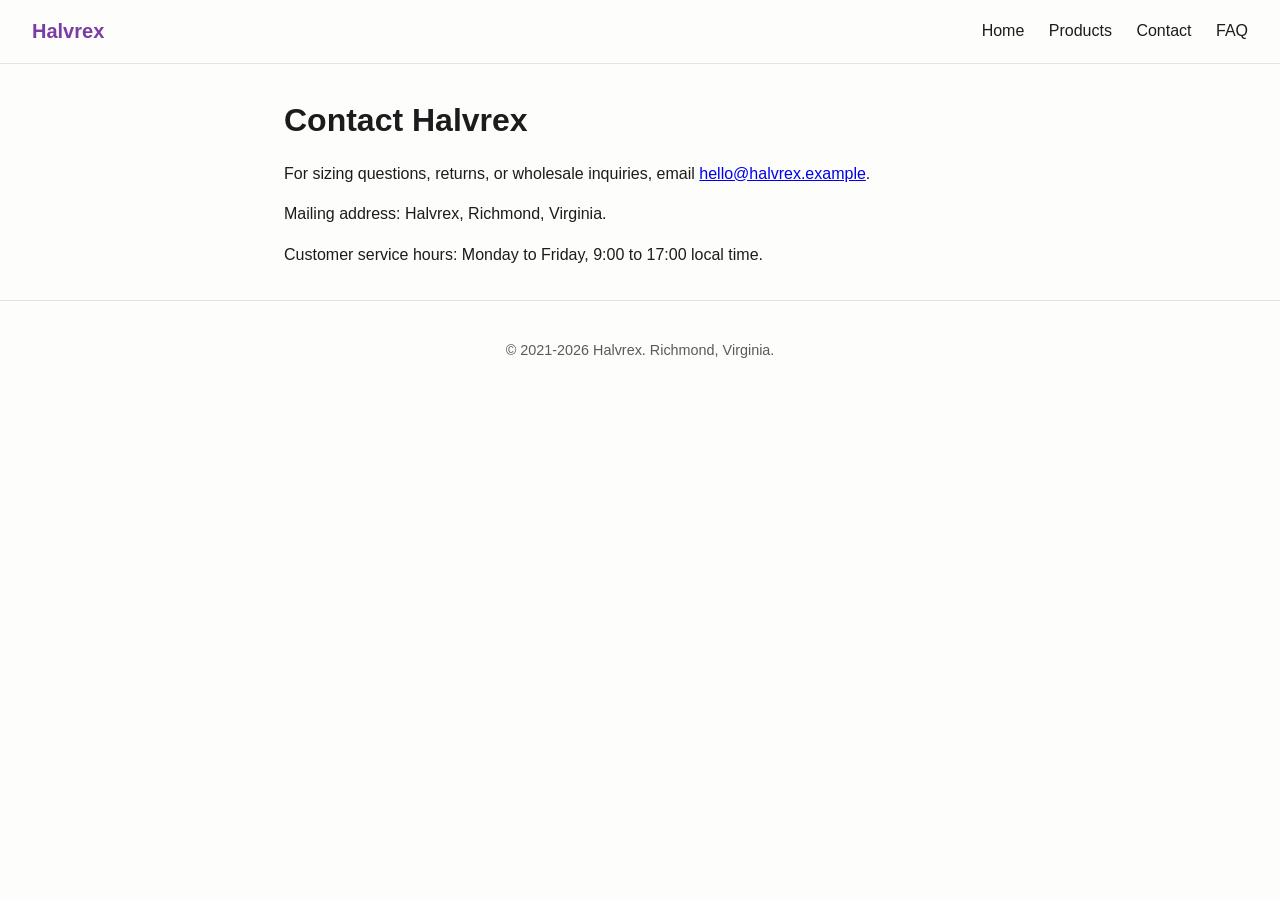
==== contact.html @ 4010bb0b "Initial site" ====
<!DOCTYPE html>
        <html lang="en">
        <head>
            <meta charset="utf-8">
            <meta name="viewport" content="width=device-width, initial-scale=1">
            <title>Halvrex — Contact</title>
            <meta name="description" content="Stability without the hardware.">
            <link rel="stylesheet" href="style.css">

        </head>
        <body>
            <header>
                <a class="brand" href="index.html">Halvrex</a>
                <nav>
                    <a href="index.html">Home</a>
        <a href="products.html">Products</a>
        <a href="contact.html">Contact</a>
        <a href="faq.html">FAQ</a>
                </nav>
            </header>
            <main>
        <h1>Contact Halvrex</h1>
<p>For sizing questions, returns, or wholesale inquiries, email
   <a href="mailto:hello@halvrex.example">hello@halvrex.example</a>.</p>
<p>Mailing address: Halvrex, Richmond, Virginia.</p>
<p>Customer service hours: Monday to Friday, 9:00 to 17:00 local time.</p>

            </main>
            <footer>
                <p>&copy; 2021-2026 Halvrex. Richmond, Virginia.</p>
            </footer>
        </body>
        </html>
---- style.css ----
:root {
    --accent: #7a3da3;
    --text: #1c1c1c;
    --muted: #5a5a5a;
    --bg: #fdfdfb;
    --line: #e3e3e0;
}
* { box-sizing: border-box; }
body {
    margin: 0;
    font-family: -apple-system, BlinkMacSystemFont, "Segoe UI", Roboto, sans-serif;
    color: var(--text);
    background: var(--bg);
    line-height: 1.55;
}
header {
    display: flex;
    justify-content: space-between;
    align-items: center;
    padding: 1rem 2rem;
    border-bottom: 1px solid var(--line);
}
.brand {
    font-weight: 700;
    font-size: 1.25rem;
    color: var(--accent);
    text-decoration: none;
}
nav a {
    margin-left: 1.25rem;
    color: var(--text);
    text-decoration: none;
}
nav a:hover { color: var(--accent); }
main {
    max-width: 760px;
    margin: 2rem auto;
    padding: 0 1.5rem;
}
h1, h2, h3 { color: var(--text); }
h1 { font-size: 2rem; margin-bottom: 0.25rem; }
h2 { font-size: 1.4rem; margin-top: 2rem; }
h3 { font-size: 1.1rem; margin-top: 1.25rem; }
.tagline {
    color: var(--accent);
    font-style: italic;
    margin-top: 0;
}
.product, .testimonial, .faq-item {
    border: 1px solid var(--line);
    padding: 1rem 1.25rem;
    margin: 1rem 0;
    border-radius: 6px;
    background: #fff;
}
.product h3 { margin-top: 0; color: var(--accent); }
.specs {
    display: flex;
    gap: 1.25rem;
    flex-wrap: wrap;
    margin: 0.5rem 0;
    color: var(--muted);
    font-size: 0.92rem;
}
.price { color: var(--text); font-weight: 600; }
.testimonial cite { display: block; margin-top: 0.5rem; color: var(--muted); font-style: normal; }
.faq-item h3 { margin: 0 0 0.5rem 0; }
footer {
    border-top: 1px solid var(--line);
    padding: 1.5rem 2rem;
    color: var(--muted);
    font-size: 0.9rem;
    text-align: center;
}
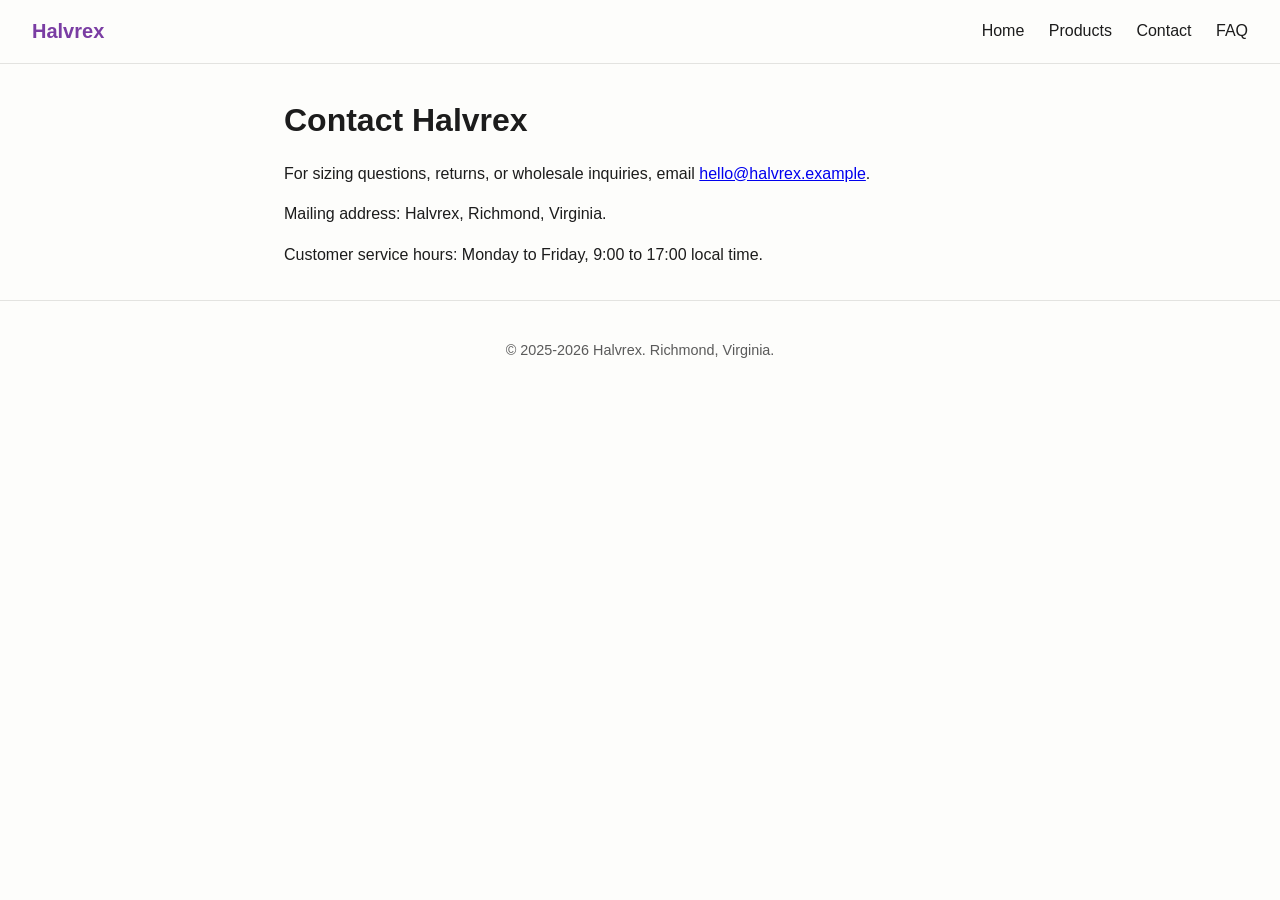
==== commit ce71e041: "Repurpose to helically-wound carbon rail daily trainer (limited early-access framing) Off-site speci" ====
--- a/contact.html
+++ b/contact.html
@@ -3,8 +3,8 @@
         <head>
             <meta charset="utf-8">
             <meta name="viewport" content="width=device-width, initial-scale=1">
-            <title>Halvrex — Contact</title>
-            <meta name="description" content="Stability without the hardware.">
+            <title>Halvrex - Contact</title>
+            <meta name="description" content="A carbon rail that twists with your foot.">
             <link rel="stylesheet" href="style.css">
 
         </head>
@@ -27,7 +27,7 @@
 
             </main>
             <footer>
-                <p>&copy; 2021-2026 Halvrex. Richmond, Virginia.</p>
+                <p>&copy; 2025-2026 Halvrex. Richmond, Virginia.</p>
             </footer>
         </body>
         </html>
